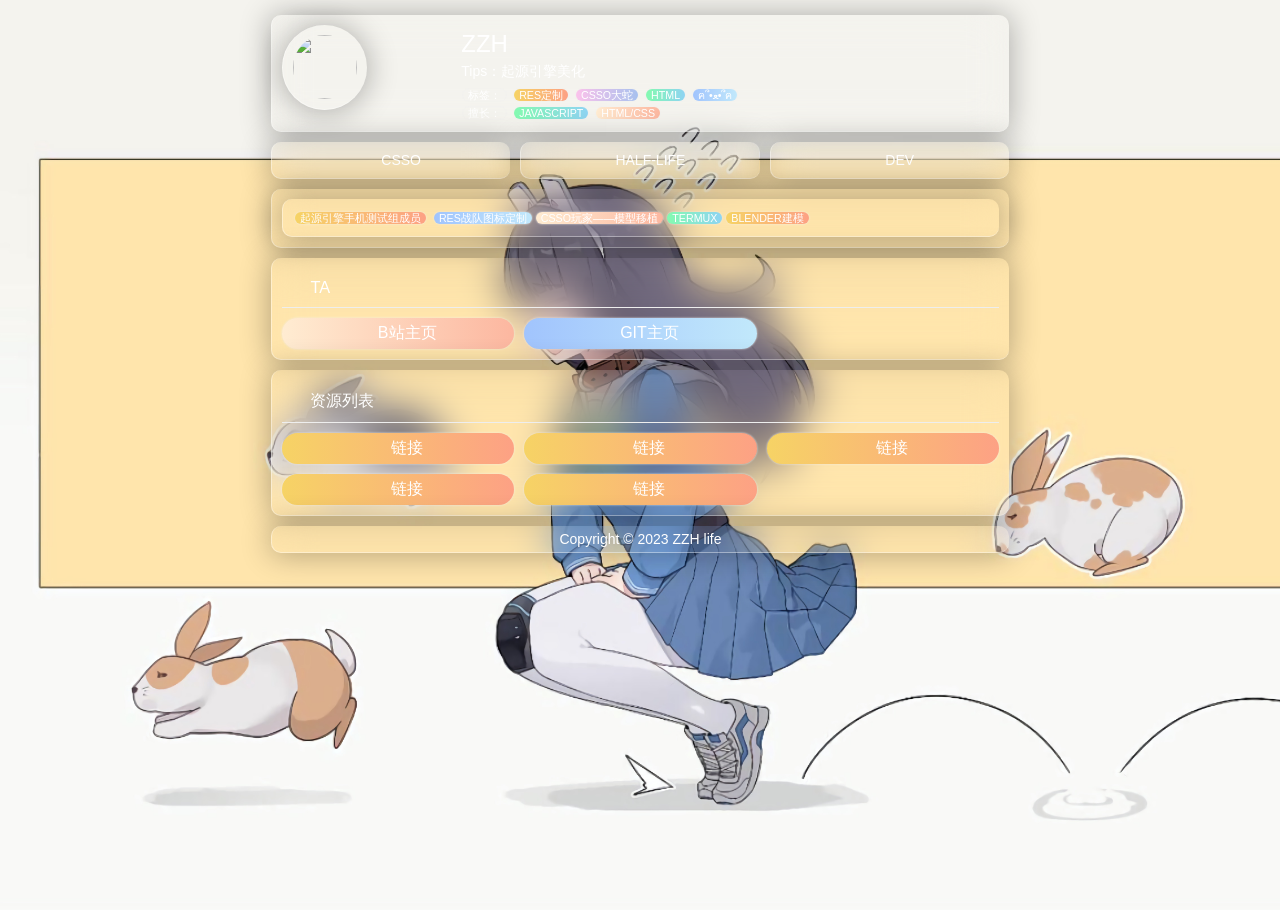
==== zzh/index.html @ 2cef8f82 "Add files via upload" ====
<!DOCTYPE html>
<html lang="en">

<head>
  <meta charset="UTF-8">
  <meta http-equiv="X-UA-Compatible" content="IE=Edge">
  <meta name="viewport" content="width=device-width, initial-scale=1">
  <title>zzh 个人</title>
  <!-- HTML -->
  <!-- Custom Styles -->
  <link rel="stylesheet" href="style.css">
  <link rel="stylesheet" href="bc.css">
  <style>
    .bc_mbl::before {
      content: "";
      position: absolute;
      top: 0;
      left: 0;
      width: 100%;
      height: 100%;
      
      /* replace background-image url with your image */
      /* note that if you use a local file as the image you should replace the url like: '/path/to/image'  */
      /*background-image: url(https://i.natgeofe.com/n/548467d8-c5f1-4551-9f58-6817a8d2c45e/NationalGeographic_2572187.jpg?w=1272&h=848);*/
      background-size: cover;
      background-position: center;
      filter: blur(20px);
      opacity: 0.8;
      z-index: -1;
    }
  </style>
</head>
<body style="max-width: 768px; margin: auto;">
  <div class="bc_content">
    <div class="bc-fluid">
      <div class="bc-row bc-space10">
        <div class="bc-xs12">
          <div class="bc_mbl bc_box" id="bc_mobile_head">
            <div class="bc-row">
              <div class="bc-xs3">
                <img class="bc_mbl bc_box img-avatar " style="border-radius: 50%;" src="https://i1.hdslb.com/bfs/face/f06050e992da6d4f6fdb793349508bc49d6d2708.jpg">
              </div>
              <div class="bc-xs9">
                <div class="bc-xs12">
                  <div id="bc_name">ZZH</div>
                  <div id="bc_tip">Tips：起源引擎美化</div>
                </div>
                <div class="bc-xs12">
                  <a class="btn">标签：</a>
                  <a class="btn btn-orange">RES定制</a>
                  <a class="btn btn-purple">csso大蛇</a>
                  <a class="btn btn-green">html</a>
                  <a class="btn btn-blue">ฅ՞•ﻌ•՞ฅ</a>
                </div>
                <div class="bc-xs12">
                  <a class="btn">擅长：</a>
                  <a class="btn btn-green">JavaScript</a>
                  <a class="btn btn-yellow">html/css</a>
                </div>
              </div>
            </div>
          </div>
        </div>
      </div>
      <div class="bc-row bc-space10">
        <div class="bc-xs4">
          <div class="bc_box bc_mbl bc_center">
            <svg class="icon" aria-hidden="true">
              <use xlink:href="#icon-weixin"></use>
            </svg>
            CSSO
          </div>
        </div>
        <div class="bc-xs4">
          <div class="bc_box bc_mbl bc_center">
            <svg class="icon" aria-hidden="true">
              <use xlink:href="#icon-QQ"></use>
            </svg>
            HALF-LIFE
          </div>
        </div>
        <div class="bc-xs4">
          <div class="bc_box bc_mbl bc_center">
            <svg class="icon" aria-hidden="true">
              <use xlink:href="#icon-gitee"></use>
            </svg>
            DEV
          </div>
        </div>
      </div>
      <div class="bc-row bc-space10">
        <div class="bc-sm12">
          <div class="bc_box bc_mbl">
            <div class="bc_box bc_mbl">
              <p><a class="btn btn-orange" href="#"
                  target="_blank">起源引擎手机测试组成员</a> <a class="btn btn-blue" href="#"
                  target="_blank">res战队图标定制</a><a class="btn btn-yellow" href="#"
                  target="_blank">csso玩家——模型移植</a><a class="btn btn-green" href="#"
                  target="_blank">Termux</a><a class="btn btn-orange" href="#"
                  target="_blank">blender建模</a>
              <p>
            </div>
          </div>
        </div>
      </div>
      <div class="bc-row bc-space10">
        <div class="bc-xs12">
          <div class="bc_box bc_mbl">
            <div class="bc-row">
              <h3 class="bc-xs12 bc_box"><svg class="icon" aria-hidden="true">
                  <use xlink:href="#icon-zhandian"></use>
                </svg>TA</h3>
              <hr>
            </div>
            <div class="bc-row bc-space10" style="word-wrap:break-word;">
              <a href="https://m.bilibili.com/space/3493284326410960" class="bc-xs6 bc-sm4 bc-md4 bc-lg4" target="_blank">
                <div class="bc_a btn-yellow bc_center"> <svg class="icon" aria-hidden="true">
                    <use xlink:href="#icon-lianjie"></use>
                  </svg>B站主页</div>
             </a>
              <a href="#" class="bc-xs6 bc-sm4 bc-md4 bc-lg4" target="_blank">
                <div class="bc_a btn-blue bc_center"> <svg class="icon" aria-hidden="true">
                    <use xlink:href="#icon-lianjie"></use>
                  </svg>git主页</div>

              </a>
            </div>
          </div>
        </div>
      </div>
      <div class="bc-row bc-space10">
        <div class="bc-xs12">
          <div class="bc_box bc_mbl">
            <div class="bc-row">
              <h3 class="bc-xs12 bc_box"><svg class="icon" aria-hidden="true">
                  <use xlink:href="#icon-zhandian"></use>
                </svg>资源列表</h3>
              <hr>              
            </div>
            <div class="bc-row bc-space10" style="word-wrap:break-word;">
              <a href="#" class="bc-xs6 bc-sm4 bc-md4 bc-lg4" target="_blank">
                <div class="bc_a btn-orange bc_center"> <svg class="icon" aria-hidden="true">
                    <use xlink:href="#icon-lianjie"></use>
                  </svg>链接</div>
              </a>
              <a href="#" class="bc-xs6 bc-sm4 bc-md4 bc-lg4" target="_blank">
                <div class="bc_a btn-orange bc_center"> <svg class="icon" aria-hidden="true">
                    <use xlink:href="#icon-lianjie"></use>
                  </svg>链接</div>
              </a>
              <a href="#" class="bc-xs6 bc-sm4 bc-md4 bc-lg4" target="_blank">
                <div class="bc_a btn-orange bc_center"> <svg class="icon" aria-hidden="true">
                    <use xlink:href="#icon-lianjie"></use>
                  </svg>链接</div>
              </a>
               <a href="#" class="bc-xs6 bc-sm4 bc-md4 bc-lg4" target="_blank">
                <div class="bc_a btn-orange bc_center"> <svg class="icon" aria-hidden="true">
                    <use xlink:href="#icon-lianjie"></use>
                  </svg>链接</div            
               </a>
               <a href="#" class="bc-xs6 bc-sm4 bc-md4 bc-lg4" target="_blank">
                <div class="bc_a btn-orange bc_center"> <svg class="icon" aria-hidden="true">
                    <use xlink:href="#icon-lianjie"></use>
                  </svg>链接</div>
              </a>
            </div>
          </div>
        </div>
      </div>
      <div class="bc-row bc-space10">
        <div class="bc-xs12">
          <div class="bc_mbl bc_box" id="bc_foot">
            Copyright © 2023 ZZH life
          </div>
        </div>
      </div>
    </div>
  </div>
  <!-- 你看你妈呢 -->
  <!-- Project -->
</body>
</html>
---- zzh/style.css ----
body {
   background: url("5.jpg");
   background-size: cover;
   height: 100vh;
}

.bc_right {
   text-align: right;
}

.bc_content {
   margin-top: 30px;
}

#bc_mobile_head {
   margin-top: 0px;
}

.icon {
   width: 1em;
   height: 1em;
   vertical-align: -0.15em;
   fill: currentColor;
   overflow: hidden;
   padding-right: 2px;
}

.img-avatar {
   display: inline-block !important;
   width: 64px;
   height: 64px;
}

.img-avatar-thumb {
   margin: 5px;
   -webkit-box-shadow: 0 0 0 4px rgba(255, 255, 255, 0.4);
   box-shadow: 0 0 0 5px rgba(255, 255, 255, 0.4);
}

.bc_a {
   width: auto;
   word-wrap: break-word;
   font-size: 12pt;
   padding: 5px 15px;
   text-align: center;
   text-transform: uppercase;
   transition: 0.5s;
   background-size: 200% auto;
   color: white;
   box-shadow: 0 0 2px #eee;
   border-radius: 25px;
}

.bc_center {
   text-align: center;
}

.bc_box {
   padding: 10px;
   border-radius: 10px;
}

.bc_mbl {
   backdrop-filter: blur(20px);
   -webkit-backdrop-filter: blur(20px);
   /*width: 100%;*/
   box-shadow: 0 1px 30px 1px rgba(0, 0, 0, .3);
   border-bottom: 1px solid rgba(255, 255, 255, 0.4);
   border-left: 1px solid rgba(255, 255, 255, 0.4);
   color: #FFFFFF;
   /*transition: all 0.6s;*/
}

#bc_name {
   font-size: 18pt;
   margin: 5px 5px 0 0;
}

#bc_tip {
   padding: 5px 0;
}

.btn {
   width: auto;
   word-wrap: break-word;
   margin: 2px;
   padding: 0px 5px;
   font-size: 8pt;
   text-align: center;
   text-transform: uppercase;
   transition: 0.5s;
   background-size: 200% auto;
   color: white;
   box-shadow: 0 0 2px #eee;
   border-radius: 25px;
}

.btn:hover {
   background-position: right center;
   color: #FFFFFF;
}

.btn-orange {
   background-image: linear-gradient(to right, #f6d365 0%, #fda085 51%, #f6d365 100%);
}

.btn-purple {
   background-image: linear-gradient(to right, #fbc2eb 0%, #a6c1ee 51%, #fbc2eb 100%);
}

.btn-green {
   background-image: linear-gradient(to right, #84fab0 0%, #8fd3f4 51%, #84fab0 100%);
}

.btn-blue {
   background-image: linear-gradient(to right, #a1c4fd 0%, #c2e9fb 51%, #a1c4fd 100%);
}

.btn-yellow {
   background-image: linear-gradient(to right, #ffecd2 0%, #fcb69f 51%, #ffecd2 100%);
}

#bc_foot {
   text-align: center;
}

@media screen and (min-width:768px) {
   body {
      background: url("3.jpg");
      background-size: cover;
      height: 100vh;
   }

   .bc_content {
      margin-top: 15px;
   }

   #bc_foot {
      padding: 5px;
   }
}
---- zzh/bc.css ----
.bc-fluid {
   position: relative;
   margin: 0 auto;
   padding: 0 15px
}

.bc-row:after,
.bc-row:before {
   content: "";
   display: block;
   clear: both
}

blockquote,
body,
button,
dd,
div,
dl,
dt,
form,
h1,
h2,
h3,
h4,
h5,
h6,
input,
li,
ol,
p,
pre,
td,
textarea,
th,
ul {
   margin: 0;
   padding: 0;
   -webkit-tap-highlightor: rgba(0, 0, 0, 0)
}

a,
body {
   color: #333
}

body {
   line-height: 1.6;
   color: rgba(0, 0, 0, .85);
   font: 14px Helvetica Neue, Helvetica, PingFang SC, Tahoma, Arial, sans-serif
}

hr {
   line-height: 0;
   margin: 10px 0;
   padding: 0;
   border: none !important;
   border-bottom: 1px solid #eee !important;
   clear: both;
   background: 0 0
}

a {
   text-decoration: none
}

a:hover {
   color: #777
}

a cite {
   font-style: normal;
   *cursor: pointer
}

h1,
h2,
h3,
h4,
h5,
h6 {
   font-weight: 400
}

.bc-lg1,
.bc-lg10,
.bc-lg11,
.bc-lg12,
.bc-lg2,
.bc-lg3,
.bc-lg4,
.bc-lg5,
.bc-lg6,
.bc-lg7,
.bc-lg8,
.bc-lg9,
.bc-md1,
.bc-md10,
.bc-md11,
.bc-md12,
.bc-md2,
.bc-md3,
.bc-md4,
.bc-md5,
.bc-md6,
.bc-md7,
.bc-md8,
.bc-md9,
.bc-sm1,
.bc-sm10,
.bc-sm11,
.bc-sm12,
.bc-sm2,
.bc-sm3,
.bc-sm4,
.bc-sm5,
.bc-sm6,
.bc-sm7,
.bc-sm8,
.bc-sm9,
.bc-xs1,
.bc-xs10,
.bc-xs11,
.bc-xs12,
.bc-xs2,
.bc-xs3,
.bc-xs4,
.bc-xs5,
.bc-xs6,
.bc-xs7,
.bc-xs8,
.bc-xs9 {
   position: relative;
   display: block;
   box-sizing: border-box
}

.bc-xs1,
.bc-xs10,
.bc-xs11,
.bc-xs12,
.bc-xs2,
.bc-xs3,
.bc-xs4,
.bc-xs5,
.bc-xs6,
.bc-xs7,
.bc-xs8,
.bc-xs9 {
   float: left
}

.bc-xs1 {
   width: 8.33333333%
}

.bc-xs2 {
   width: 16.66666667%
}

.bc-xs3 {
   width: 25%
}

.bc-xs4 {
   width: 33.33333333%
}

.bc-xs5 {
   width: 41.66666667%
}

.bc-xs6 {
   width: 50%
}

.bc-xs7 {
   width: 58.33333333%
}

.bc-xs8 {
   width: 66.66666667%
}

.bc-xs9 {
   width: 75%
}

.bc-xs10 {
   width: 83.33333333%
}

.bc-xs11 {
   width: 91.66666667%
}

.bc-xs12 {
   width: 100%;
   height: 100%;
}

@media screen and (max-width:768px) {
   .bc-show-xs-block {
      display: block !important
   }

   .bc-show-xs-inline {
      display: inline !important
   }

   .bc-show-xs-inline-block {
      display: inline-block !important
   }
}

@media screen and (min-width:768px) {
   .bc-container {
      width: 750px
   }

   .bc-hide-sm {
      display: none !important
   }

   .bc-show-sm-block {
      display: block !important
   }

   .bc-show-sm-inline {
      display: inline !important
   }

   .bc-show-sm-inline-block {
      display: inline-block !important
   }

   .bc-sm1,
   .bc-sm10,
   .bc-sm11,
   .bc-sm12,
   .bc-sm2,
   .bc-sm3,
   .bc-sm4,
   .bc-sm5,
   .bc-sm6,
   .bc-sm7,
   .bc-sm8,
   .bc-sm9 {
      float: left
   }

   .bc-sm1 {
      width: 8.33333333%
   }

   .bc-sm2 {
      width: 16.66666667%
   }

   .bc-sm3 {
      width: 25%
   }

   .bc-sm4 {
      width: 33.33333333%
   }

   .bc-sm5 {
      width: 41.66666667%
   }

   .bc-sm6 {
      width: 50%
   }

   .bc-sm7 {
      width: 58.33333333%
   }

   .bc-sm8 {
      width: 66.66666667%
   }

   .bc-sm9 {
      width: 75%
   }

   .bc-sm10 {
      width: 83.33333333%
   }

   .bc-sm11 {
      width: 91.66666667%
   }

   .bc-sm12 {
      width: 100%
   }
}

@media screen and (min-width:992px) {
   .bc-container {
      width: 970px
   }

   .bc-hide-md {
      display: none !important
   }

   .bc-show-md-block {
      display: block !important
   }

   .bc-show-md-inline {
      display: inline !important
   }

   .bc-show-md-inline-block {
      display: inline-block !important
   }

   .bc-md1,
   .bc-md10,
   .bc-md11,
   .bc-md12,
   .bc-md2,
   .bc-md3,
   .bc-md4,
   .bc-md5,
   .bc-md6,
   .bc-md7,
   .bc-md8,
   .bc-md9 {
      float: left
   }

   .bc-md1 {
      width: 8.33333333%
   }

   .bc-md2 {
      width: 16.66666667%
   }

   .bc-md3 {
      width: 25%
   }

   .bc-md4 {
      width: 33.33333333%
   }

   .bc-md5 {
      width: 41.66666667%
   }

   .bc-md6 {
      width: 50%
   }

   .bc-md7 {
      width: 58.33333333%
   }

   .bc-md8 {
      width: 66.66666667%
   }

   .bc-md9 {
      width: 75%
   }

   .bc-md10 {
      width: 83.33333333%
   }

   .bc-md11 {
      width: 91.66666667%
   }

   .bc-md12 {
      width: 100%
   }
}

@media screen and (min-width:1200px) {
   .bc-container {
      width: 1170px
   }

   .bc-hide-lg {
      display: none !important
   }

   .bc-show-lg-block {
      display: block !important
   }

   .bc-show-lg-inline {
      display: inline !important
   }

   .bc-show-lg-inline-block {
      display: inline-block !important
   }

   .bc-lg1,
   .bc-lg10,
   .bc-lg11,
   .bc-lg12,
   .bc-lg2,
   .bc-lg3,
   .bc-lg4,
   .bc-lg5,
   .bc-lg6,
   .bc-lg7,
   .bc-lg8,
   .bc-lg9 {
      float: left
   }

   .bc-lg1 {
      width: 8.33333333%
   }

   .bc-lg2 {
      width: 16.66666667%
   }

   .bc-lg3 {
      width: 25%
   }

   .bc-lg4 {
      width: 33.33333333%
   }

   .bc-lg5 {
      width: 41.66666667%
   }

   .bc-lg6 {
      width: 50%
   }

   .bc-lg7 {
      width: 58.33333333%
   }

   .bc-lg8 {
      width: 66.66666667%
   }

   .bc-lg9 {
      width: 75%
   }

   .bc-lg10 {
      width: 83.33333333%
   }

   .bc-lg11 {
      width: 91.66666667%
   }

   .bc-lg12 {
      width: 100%
   }
}

.bc-space10 {
   margin: -5px
}

.bc-space10>* {
   padding: 5px
}
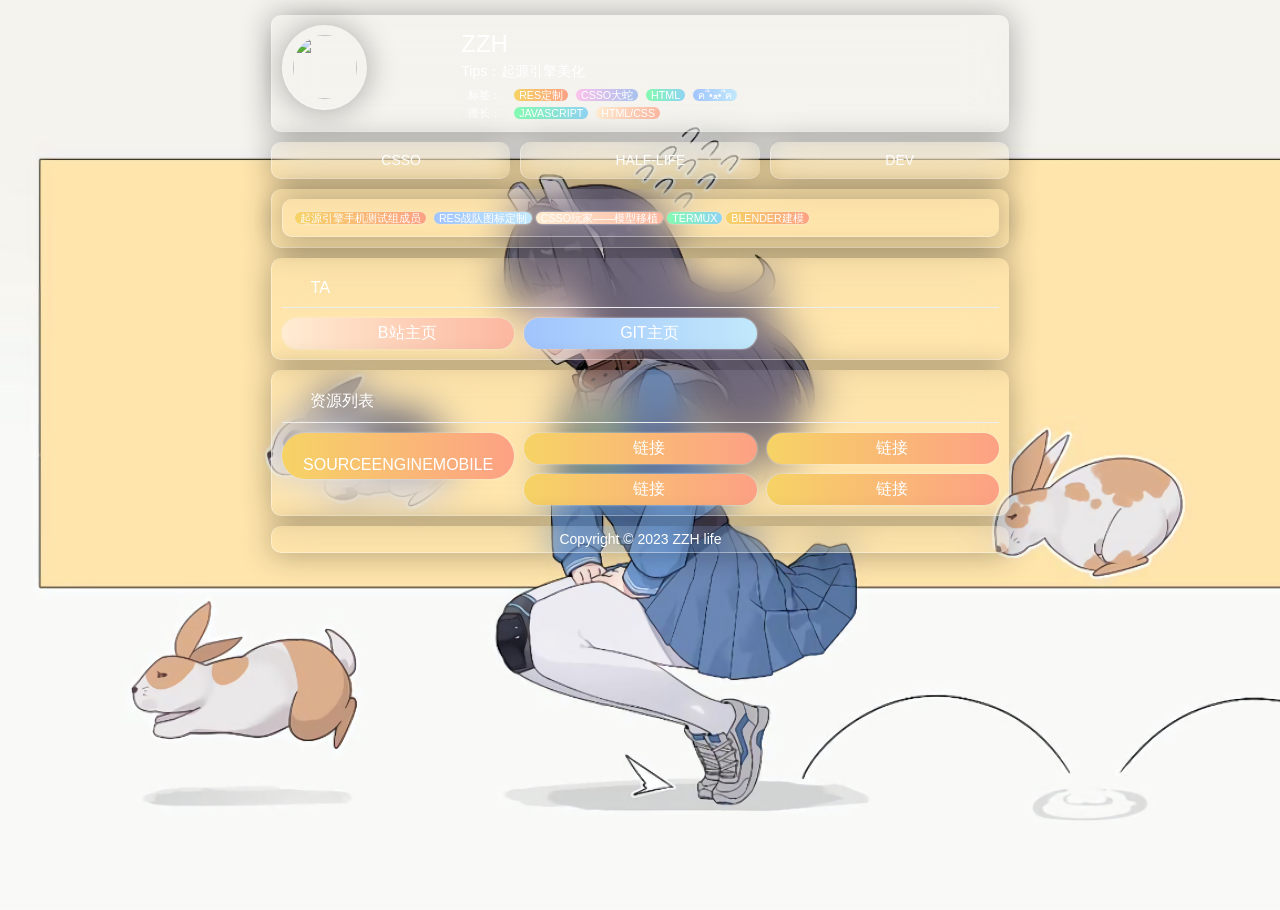
==== commit ff787da1: "Update index.html apk" ====
--- a/zzh/index.html
+++ b/zzh/index.html
@@ -38,7 +38,7 @@
           <div class="bc_mbl bc_box" id="bc_mobile_head">
             <div class="bc-row">
               <div class="bc-xs3">
-                <img class="bc_mbl bc_box img-avatar " style="border-radius: 50%;" src="https://i1.hdslb.com/bfs/face/f06050e992da6d4f6fdb793349508bc49d6d2708.jpg">
+                <img class="bc_mbl bc_box img-avatar " style="border-radius: 50%;" src="https://q2.qlogo.cn/headimg_dl?dst_uin=2376780283&spec=5">
               </div>
               <div class="bc-xs9">
                 <div class="bc-xs12">
@@ -138,10 +138,10 @@
               <hr>              
             </div>
             <div class="bc-row bc-space10" style="word-wrap:break-word;">
-              <a href="#" class="bc-xs6 bc-sm4 bc-md4 bc-lg4" target="_blank">
+              <a href="https://www.123pan.com/s/t4RzVv-2AFc.html" class="bc-xs6 bc-sm4 bc-md4 bc-lg4" target="_blank">
                 <div class="bc_a btn-orange bc_center"> <svg class="icon" aria-hidden="true">
                     <use xlink:href="#icon-lianjie"></use>
-                  </svg>链接</div>
+                  </svg>SourceEngineMobile</div>
               </a>
               <a href="#" class="bc-xs6 bc-sm4 bc-md4 bc-lg4" target="_blank">
                 <div class="bc_a btn-orange bc_center"> <svg class="icon" aria-hidden="true">
@@ -179,4 +179,4 @@
   <!-- 你看你妈呢 -->
   <!-- Project -->
 </body>
-</html>+</html>
